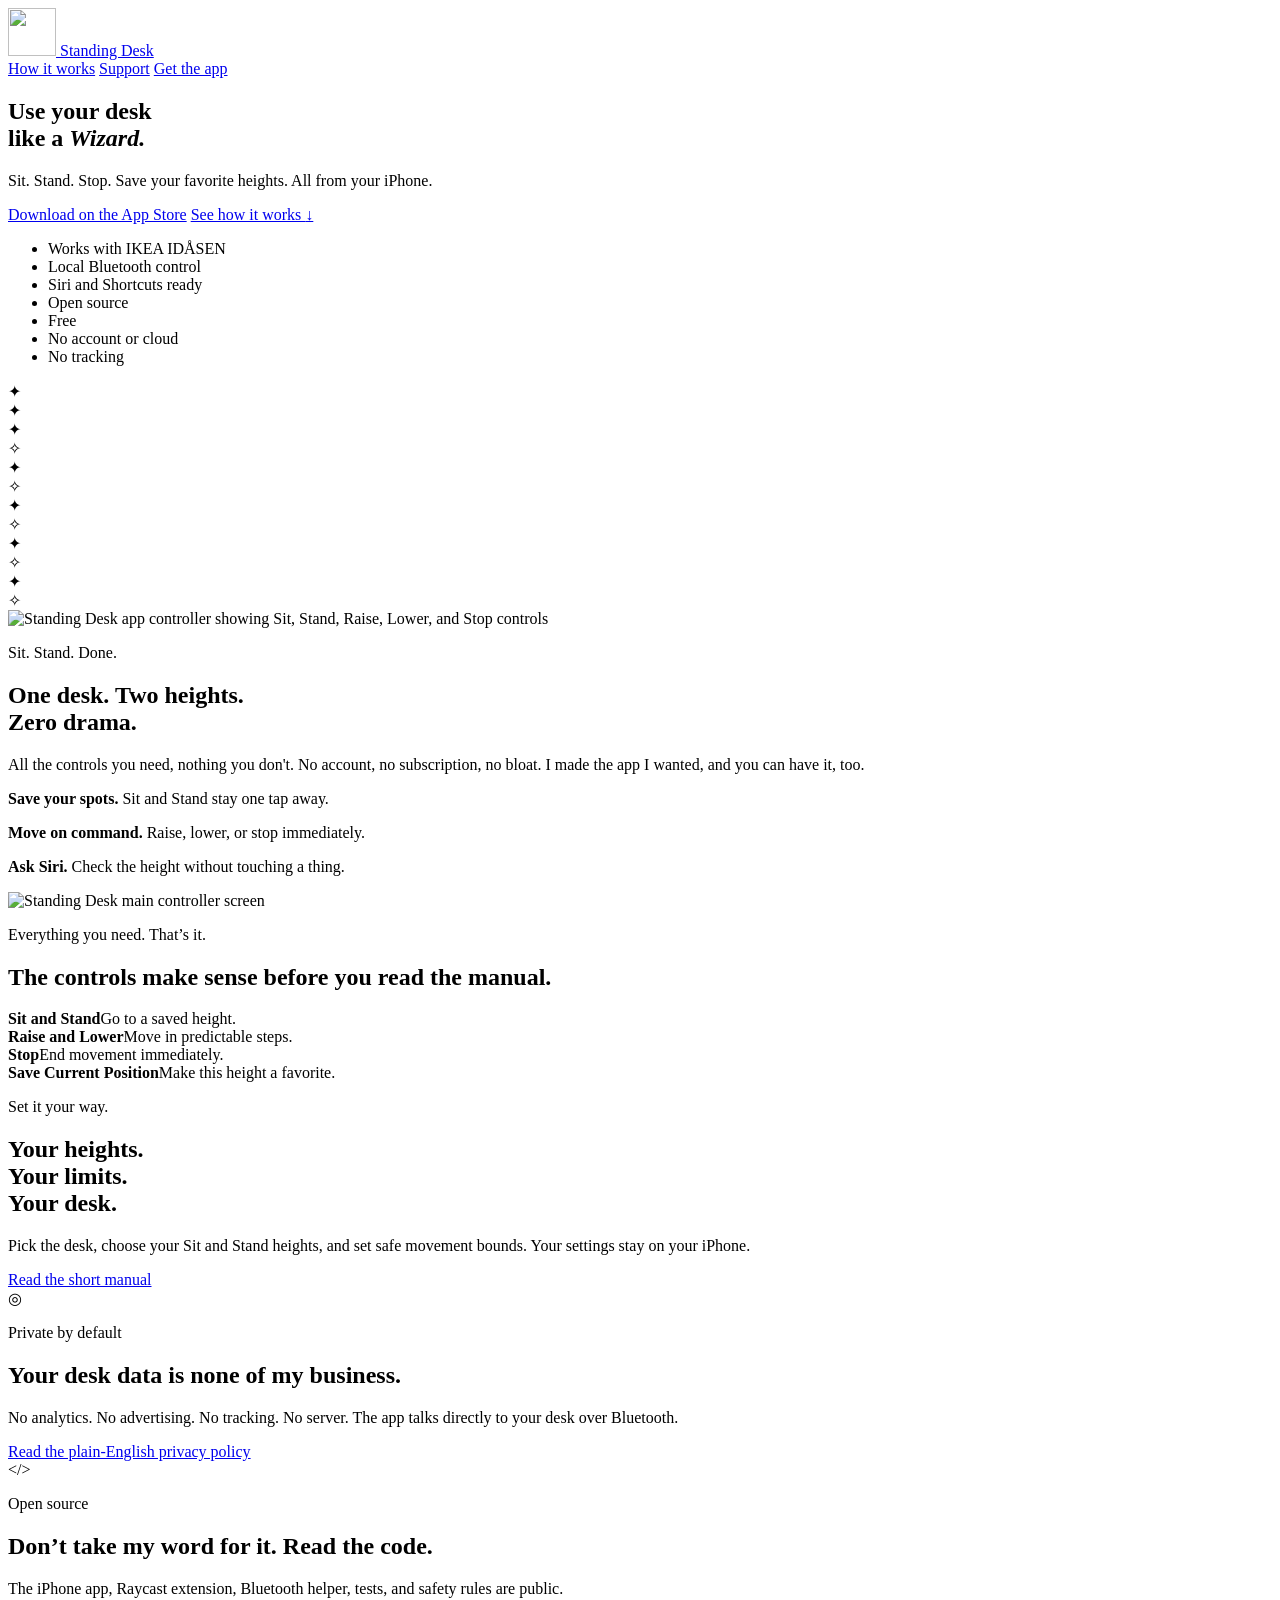
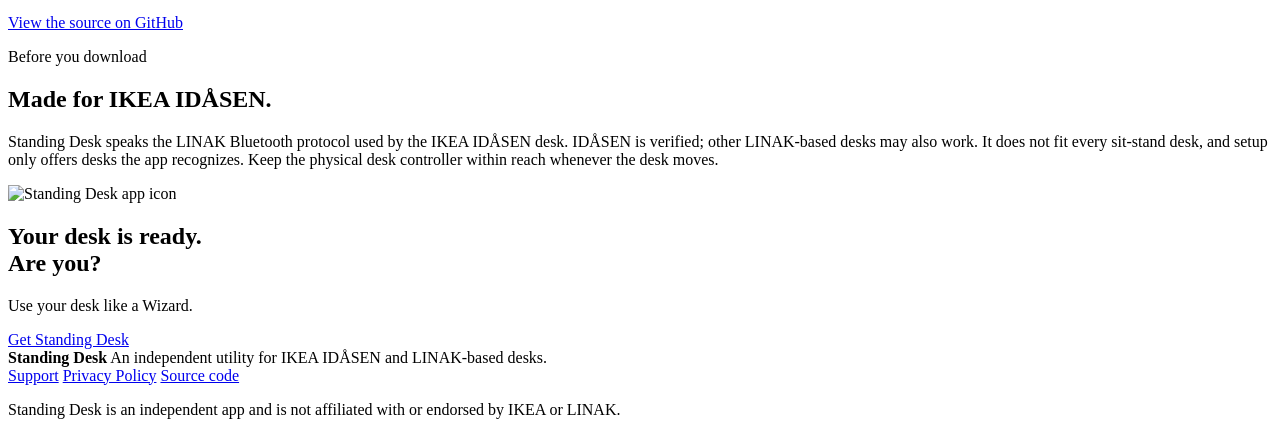
==== app-store-release-prep/web/index.html @ c625962c "Name IKEA IDÅSEN and LINAK desk compatibility on the website" ====
<!doctype html>
<html lang="en">
<head>
  <meta charset="utf-8">
  <meta name="viewport" content="width=device-width, initial-scale=1">
  <meta name="description" content="Control your IKEA IDÅSEN standing desk from your iPhone. Built on the LINAK Bluetooth protocol, with compatible LINAK desks supported too. No account. No cloud. No fuss.">
  <meta name="author" content="Cristian E. Caroli">
  <meta name="robots" content="index, follow, max-image-preview:large">
  <meta name="theme-color" content="#f7cf45">
  <link rel="canonical" href="https://standingdesk.salsaparapizza.com/">
  <link rel="icon" href="/assets/app-icon.png" type="image/png">
  <link rel="apple-touch-icon" href="/assets/app-icon.png">
  <link rel="manifest" href="/site.webmanifest">
  <meta property="og:title" content="Use your desk like a Wizard.">
  <meta property="og:description" content="Control your IKEA IDÅSEN desk from your iPhone. Sit. Stand. Stop. Save your favorite heights.">
  <meta property="og:type" content="website">
  <meta property="og:site_name" content="Standing Desk">
  <meta property="og:locale" content="en_US">
  <meta property="og:url" content="https://standingdesk.salsaparapizza.com/">
  <meta property="og:image" content="https://standingdesk.salsaparapizza.com/assets/og.png">
  <meta name="twitter:card" content="summary_large_image">
  <meta name="twitter:title" content="Use your desk like a Wizard.">
  <meta name="twitter:description" content="Control your IKEA IDÅSEN desk from your iPhone. Sit. Stand. Stop. Save your favorite heights.">
  <meta name="twitter:image" content="https://standingdesk.salsaparapizza.com/assets/og.png">
  <title>Standing Desk — IKEA IDÅSEN & LINAK Desk Control for iPhone</title>
  <link rel="stylesheet" href="/styles.css">
  <script type="application/ld+json">
  {
    "@context": "https://schema.org",
    "@graph": [
      {
        "@type": "WebSite",
        "@id": "https://standingdesk.salsaparapizza.com/#website",
        "url": "https://standingdesk.salsaparapizza.com/",
        "name": "Standing Desk",
        "description": "Control your IKEA IDÅSEN standing desk from your iPhone, with compatible LINAK desks supported too.",
        "inLanguage": "en-US"
      },
      {
        "@type": "MobileApplication",
        "@id": "https://standingdesk.salsaparapizza.com/#app",
        "name": "Standing Desk",
        "description": "Sit, stand, stop, save favorite heights, and use Siri or Shortcuts to control an IKEA IDÅSEN desk — or another LINAK-based desk — from your iPhone.",
        "url": "https://standingdesk.salsaparapizza.com/",
        "downloadUrl": "https://apps.apple.com/app/id6806345999",
        "installUrl": "https://apps.apple.com/app/id6806345999",
        "operatingSystem": "iOS 17 or later",
        "applicationCategory": "UtilitiesApplication",
        "softwareVersion": "1.0",
        "isAccessibleForFree": true,
        "offers": {
          "@type": "Offer",
          "price": "0",
          "url": "https://apps.apple.com/app/id6806345999"
        },
        "image": "https://standingdesk.salsaparapizza.com/assets/app-icon.png",
        "screenshot": [
          "https://standingdesk.salsaparapizza.com/assets/app-main.png",
          "https://standingdesk.salsaparapizza.com/assets/app-settings.png"
        ],
        "featureList": [
          "Direct Bluetooth control for IKEA IDÅSEN and LINAK-based desks",
          "Sit and Stand height presets",
          "Raise, Lower, and Stop controls",
          "Siri and Shortcuts integration",
          "Local-only settings with no account or tracking"
        ],
        "author": {
          "@type": "Person",
          "name": "Cristian E. Caroli"
        },
        "sameAs": [
          "https://github.com/cris7ian/standing-desk",
          "https://apps.apple.com/app/id6806345999"
        ]
      }
    ]
  }
  </script>
</head>
<body>
  <header class="site-header">
    <a class="brand" href="/" aria-label="Standing Desk home">
      <img src="/assets/app-icon.png" alt="" width="48" height="48">
      <span>Standing Desk</span>
    </a>
    <nav aria-label="Main navigation">
      <a href="#how-it-works">How it works</a>
      <a href="/support.html">Support</a>
      <a class="nav-pill" href="https://apps.apple.com/app/id6806345999">Get the app</a>
    </nav>
  </header>

  <main>
    <section class="hero">
      <div class="hero-inner">
        <div class="hero-copy">
          <h1>Use your desk<br>like a <em class="wizard-wave" aria-label="Wizard."><span aria-hidden="true">W</span><span aria-hidden="true">i</span><span aria-hidden="true">z</span><span aria-hidden="true">a</span><span aria-hidden="true">r</span><span aria-hidden="true">d</span><span aria-hidden="true">.</span></em></h1>
          <p class="hero-lede">Sit. Stand. Stop. Save your favorite heights. All from your iPhone.</p>
          <div class="hero-actions">
            <a class="button button-dark" href="https://apps.apple.com/app/id6806345999">Download on the App Store</a>
            <a class="text-link" href="#how-it-works">See how it works <span aria-hidden="true">↓</span></a>
          </div>
          <ul class="proof-list" aria-label="Product highlights">
            <li>Works with IKEA IDÅSEN</li>
            <li>Local Bluetooth control</li>
            <li>Siri and Shortcuts ready</li>
            <li>Open source</li>
            <li>Free</li>
            <li>No account or cloud</li>
            <li>No tracking</li>
          </ul>
        </div>
        <div class="hero-art" aria-label="Standing Desk app shown on an iPhone">
          <div class="spark spark-one" aria-hidden="true">✦</div>
          <div class="spark spark-two" aria-hidden="true">✦</div>
          <div class="spark spark-three" aria-hidden="true">✦</div>
          <div class="spark spark-four" aria-hidden="true">✧</div>
          <div class="spark spark-five" aria-hidden="true">✦</div>
          <div class="spark spark-six" aria-hidden="true">✧</div>
          <div class="spark spark-seven" aria-hidden="true">✦</div>
          <div class="spark spark-eight" aria-hidden="true">✧</div>
          <div class="spark spark-nine" aria-hidden="true">✦</div>
          <div class="spark spark-ten" aria-hidden="true">✧</div>
          <div class="spark spark-eleven" aria-hidden="true">✦</div>
          <div class="spark spark-twelve" aria-hidden="true">✧</div>
          <div class="extra-trail extra-trail-one" aria-hidden="true"></div>
          <div class="extra-trail extra-trail-two" aria-hidden="true"></div>
          <div class="extra-trail extra-trail-three" aria-hidden="true"></div>
          <div class="extra-trail extra-trail-four" aria-hidden="true"></div>
          <div class="extra-trail extra-trail-five" aria-hidden="true"></div>
          <div class="magic-dots" aria-hidden="true"></div>
          <div class="phone">
            <div class="phone-speaker"></div>
            <img src="/assets/app-main.png" alt="Standing Desk app controller showing Sit, Stand, Raise, Lower, and Stop controls">
          </div>
        </div>
      </div>
    </section>

    <section class="statement" id="how-it-works">
      <p class="section-kicker">Sit. Stand. Done.</p>
      <h2>One desk. Two heights.<br><span>Zero drama.</span></h2>
      <p class="section-intro">All the controls you need, nothing you don't. No account, no subscription, no bloat. I made the app I wanted, and you can have it, too.</p>
      <div class="feature-lines">
        <p><strong>Save your spots.</strong> Sit and Stand stay one tap away.</p>
        <p><strong>Move on command.</strong> Raise, lower, or stop immediately.</p>
        <p><strong>Ask Siri.</strong> Check the height without touching a thing.</p>
      </div>
    </section>

    <section class="product-showcase">
      <div class="showcase-phone">
        <div class="phone phone-straight">
          <div class="phone-speaker"></div>
          <img src="/assets/app-main.png" alt="Standing Desk main controller screen">
        </div>
      </div>
      <div class="showcase-copy">
        <p class="section-kicker">Everything you need. That’s it.</p>
        <h2>The controls make sense before you read the manual.</h2>
        <div class="plain-list">
          <div><strong>Sit and Stand</strong><span>Go to a saved height.</span></div>
          <div><strong>Raise and Lower</strong><span>Move in predictable steps.</span></div>
          <div><strong>Stop</strong><span>End movement immediately.</span></div>
          <div><strong>Save Current Position</strong><span>Make this height a favorite.</span></div>
        </div>
      </div>
    </section>

    <section class="settings-section">
      <div class="settings-copy">
        <p class="section-kicker">Set it your way.</p>
        <h2>Your heights.<br>Your limits.<br>Your desk.</h2>
        <p>Pick the desk, choose your Sit and Stand heights, and set safe movement bounds. Your settings stay on your iPhone.</p>
        <a class="button button-dark" href="/support.html">Read the short manual</a>
      </div>
    </section>

    <section class="principles">
      <div class="principle privacy-principle">
        <span class="big-mark" aria-hidden="true">◎</span>
        <p class="section-kicker">Private by default</p>
        <h2>Your desk data is none of my business.</h2>
        <p>No analytics. No advertising. No tracking. No server. The app talks directly to your desk over Bluetooth.</p>
        <a href="/privacy.html">Read the plain-English privacy policy</a>
      </div>
      <div class="principle source-principle">
        <span class="big-mark" aria-hidden="true">&lt;/&gt;</span>
        <p class="section-kicker">Open source</p>
        <h2>Don’t take my word for it. Read the code.</h2>
        <p>The iPhone app, Raycast extension, Bluetooth helper, tests, and safety rules are public.</p>
        <a href="https://github.com/cris7ian/standing-desk">View the source on GitHub</a>
      </div>
    </section>

    <section class="compatibility">
      <div>
        <p class="section-kicker">Before you download</p>
        <h2>Made for IKEA IDÅSEN.</h2>
      </div>
      <p>Standing Desk speaks the LINAK Bluetooth protocol used by the IKEA IDÅSEN desk. IDÅSEN is verified; other LINAK-based desks may also work. It does not fit every sit-stand desk, and setup only offers desks the app recognizes. Keep the physical desk controller within reach whenever the desk moves.</p>
    </section>

    <section class="final-cta">
      <img src="/assets/app-icon.png" alt="Standing Desk app icon" width="112" height="112">
      <h2>Your desk is ready.<br>Are you?</h2>
      <p>Use your desk like a Wizard.</p>
      <a class="button button-light" href="https://apps.apple.com/app/id6806345999">Get Standing Desk</a>
    </section>
  </main>

  <footer>
    <div class="footer-brand">
      <strong>Standing Desk</strong>
      <span>An independent utility for IKEA IDÅSEN and LINAK-based desks.</span>
    </div>
    <div class="footer-links">
      <a href="/support.html">Support</a>
      <a href="/privacy.html">Privacy Policy</a>
      <a href="https://github.com/cris7ian/standing-desk">Source code</a>
    </div>
    <p>Standing Desk is an independent app and is not affiliated with or endorsed by IKEA or LINAK.</p>
  </footer>
</body>
</html>
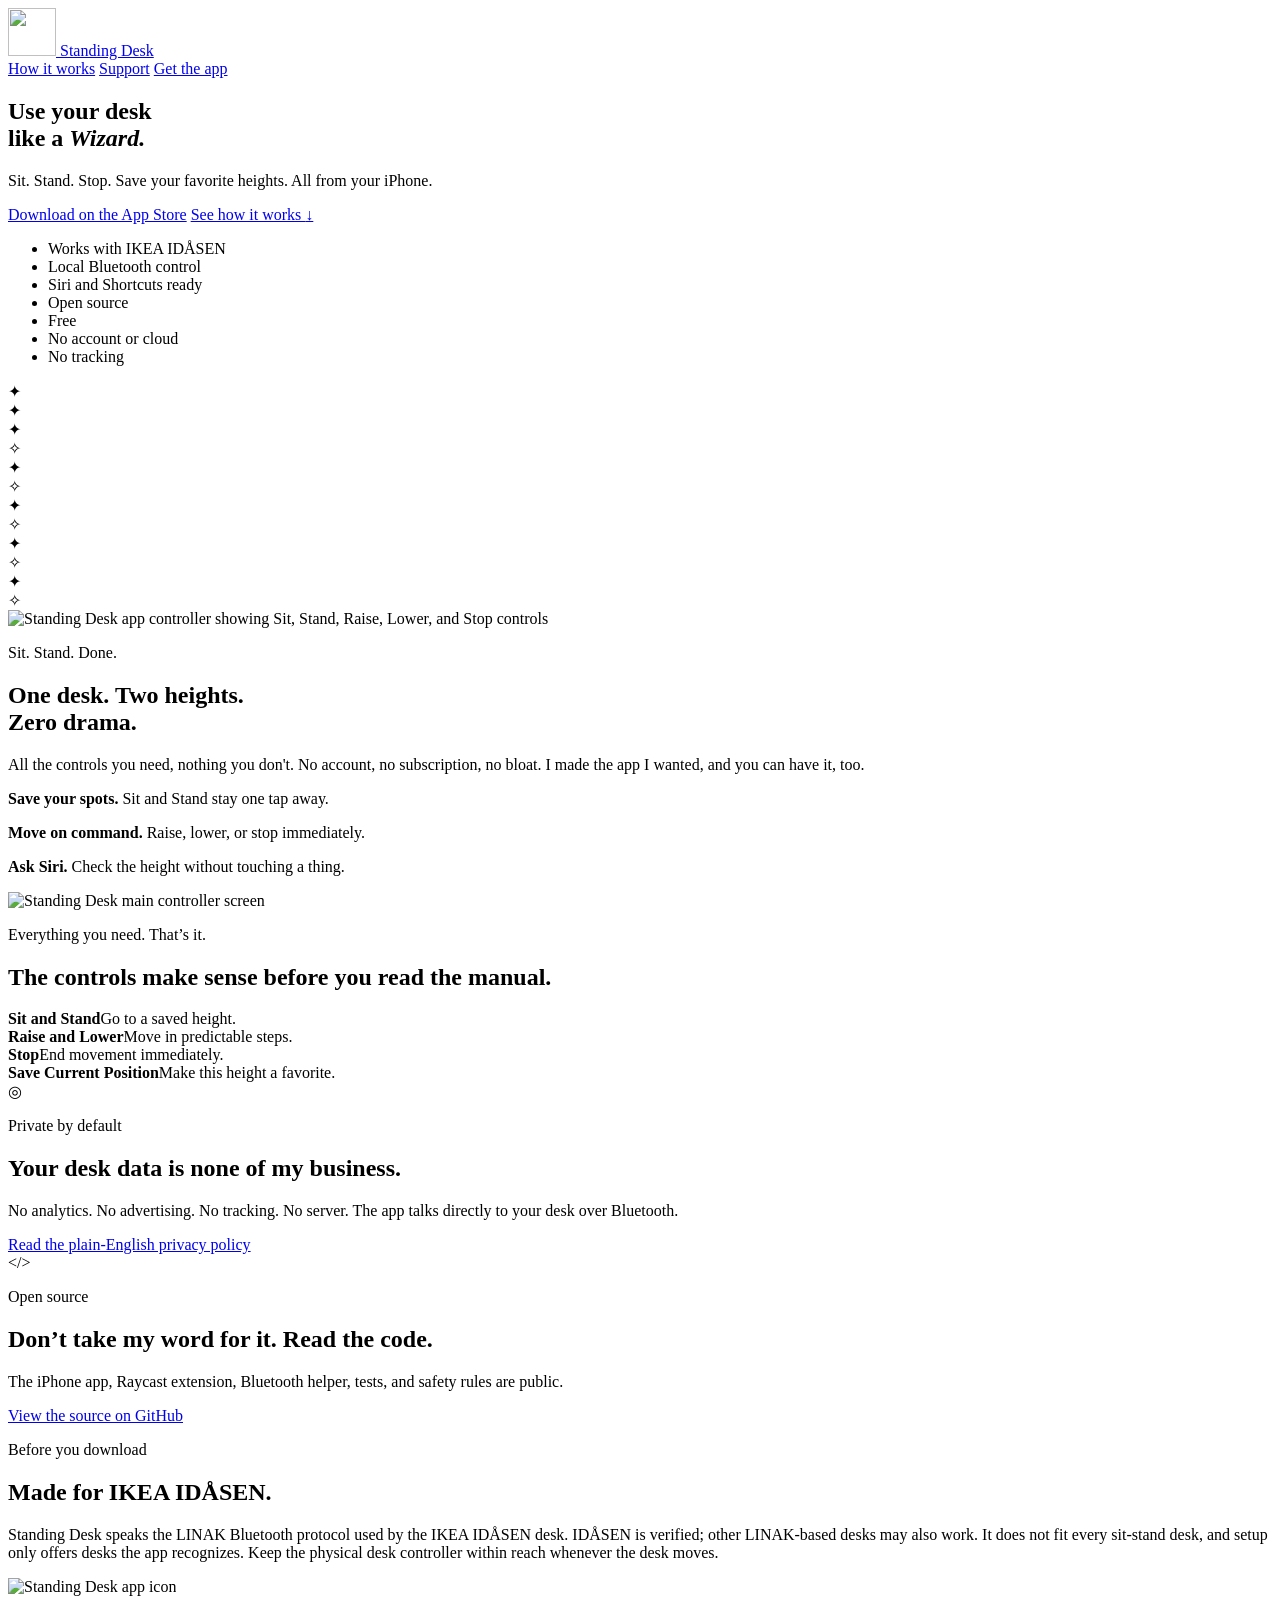
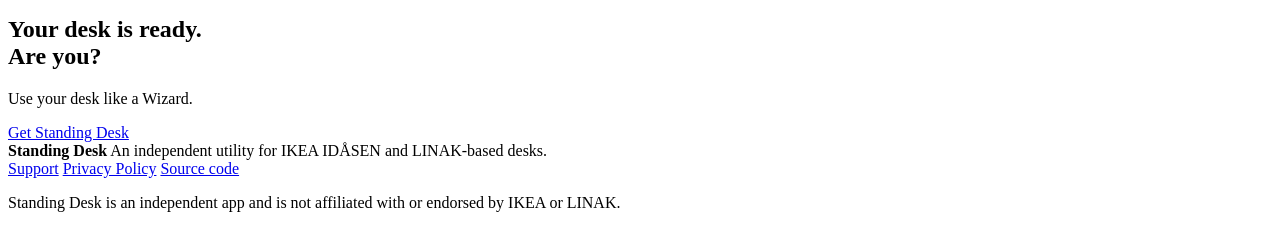
==== commit b325aae8: "Remove 'Set it your way' section from website" ====
--- a/app-store-release-prep/web/index.html
+++ b/app-store-release-prep/web/index.html
@@ -168,15 +168,6 @@
       </div>
     </section>
 
-    <section class="settings-section">
-      <div class="settings-copy">
-        <p class="section-kicker">Set it your way.</p>
-        <h2>Your heights.<br>Your limits.<br>Your desk.</h2>
-        <p>Pick the desk, choose your Sit and Stand heights, and set safe movement bounds. Your settings stay on your iPhone.</p>
-        <a class="button button-dark" href="/support.html">Read the short manual</a>
-      </div>
-    </section>
-
     <section class="principles">
       <div class="principle privacy-principle">
         <span class="big-mark" aria-hidden="true">◎</span>
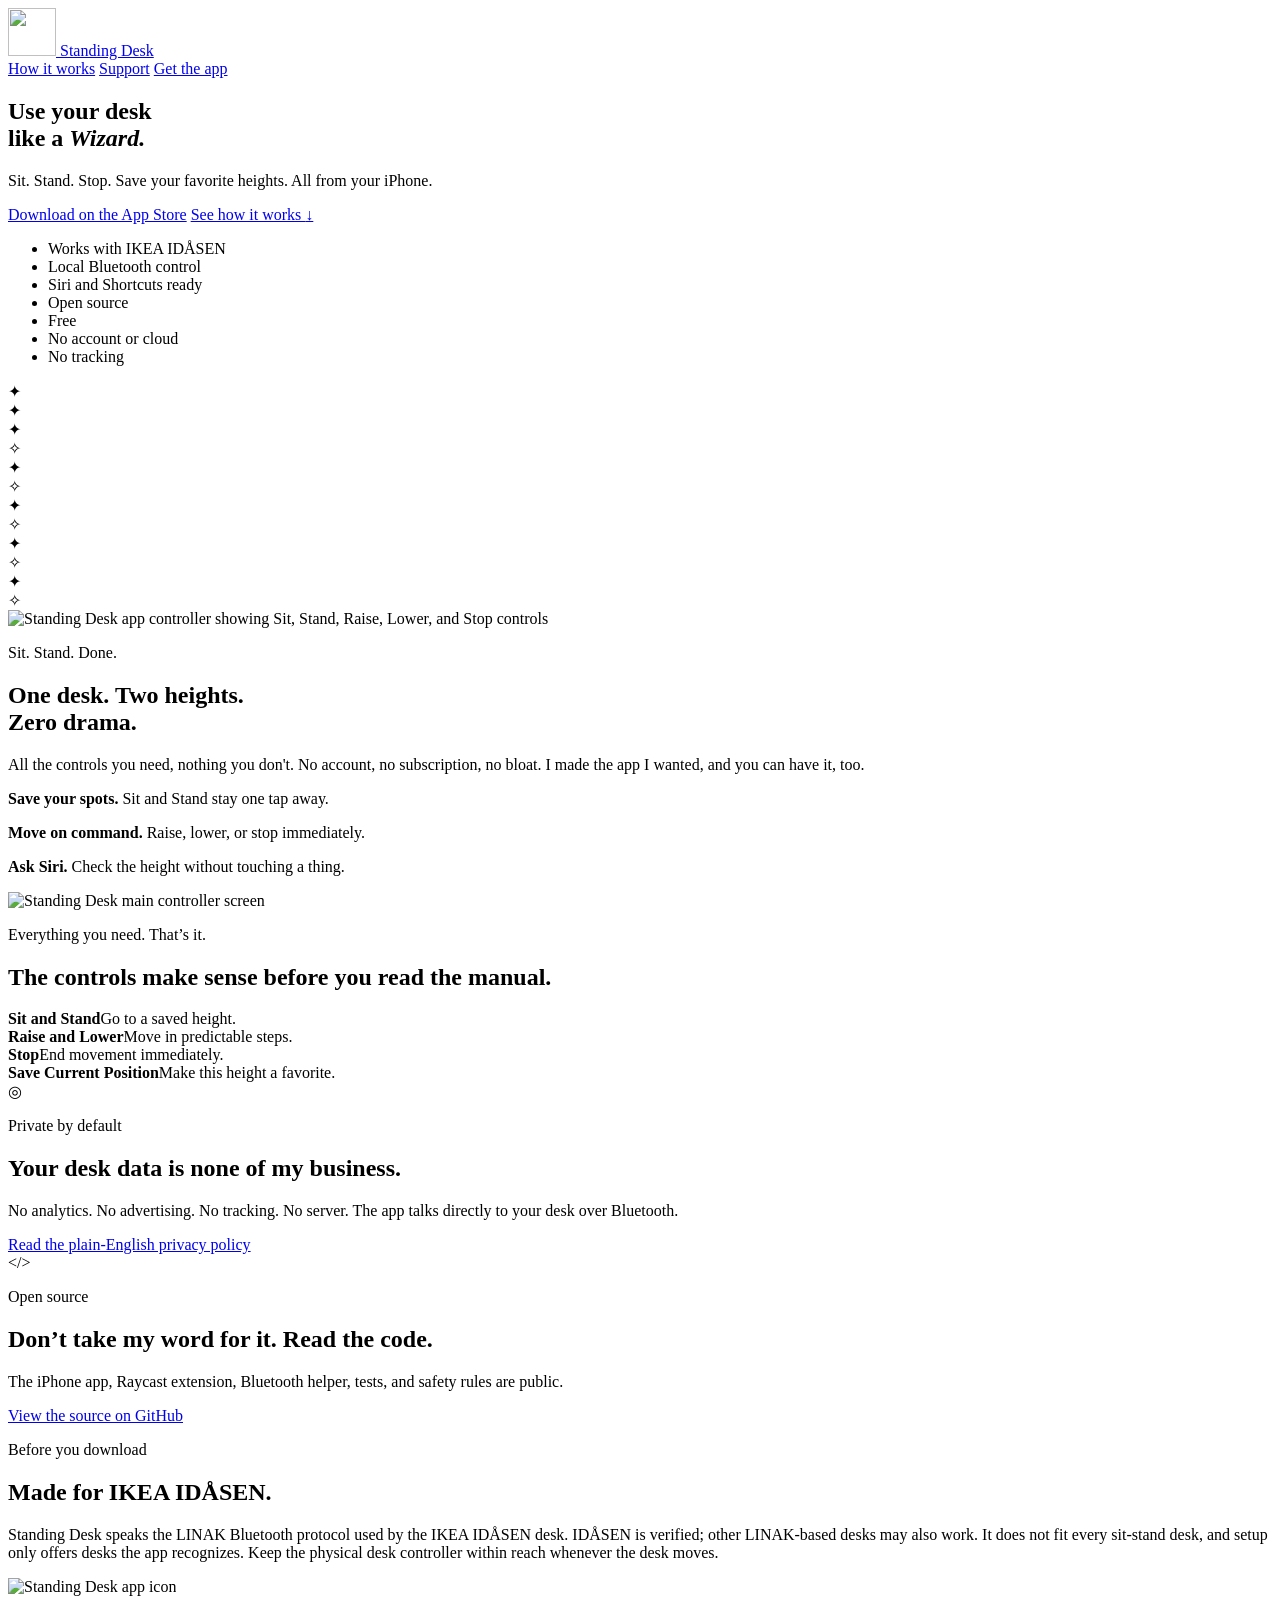
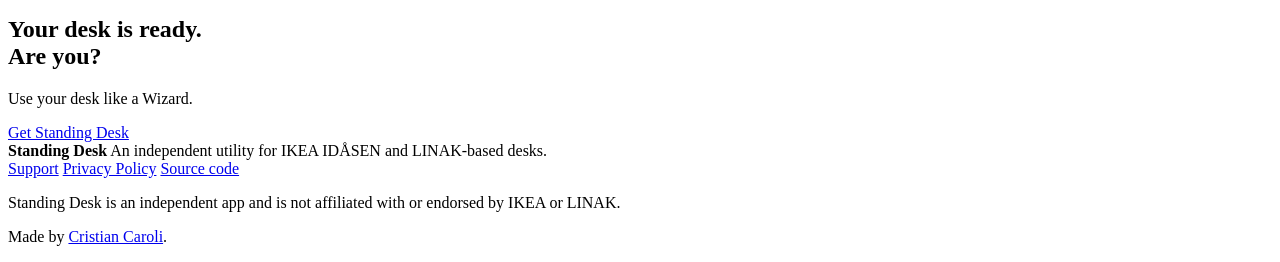
==== commit 41fad3ce: "Link creator website in public site footers" ====
--- a/app-store-release-prep/web/index.html
+++ b/app-store-release-prep/web/index.html
@@ -24,6 +24,7 @@
   <meta name="twitter:image" content="https://standingdesk.salsaparapizza.com/assets/og.png">
   <title>Standing Desk — IKEA IDÅSEN & LINAK Desk Control for iPhone</title>
   <link rel="stylesheet" href="/styles.css">
+  <script src="/effects.js" defer></script>
   <script type="application/ld+json">
   {
     "@context": "https://schema.org",
@@ -212,6 +213,7 @@
       <a href="https://github.com/cris7ian/standing-desk">Source code</a>
     </div>
     <p>Standing Desk is an independent app and is not affiliated with or endorsed by IKEA or LINAK.</p>
+    <p>Made by <a href="https://cristiancaroli.com">Cristian Caroli</a>.</p>
   </footer>
 </body>
 </html>
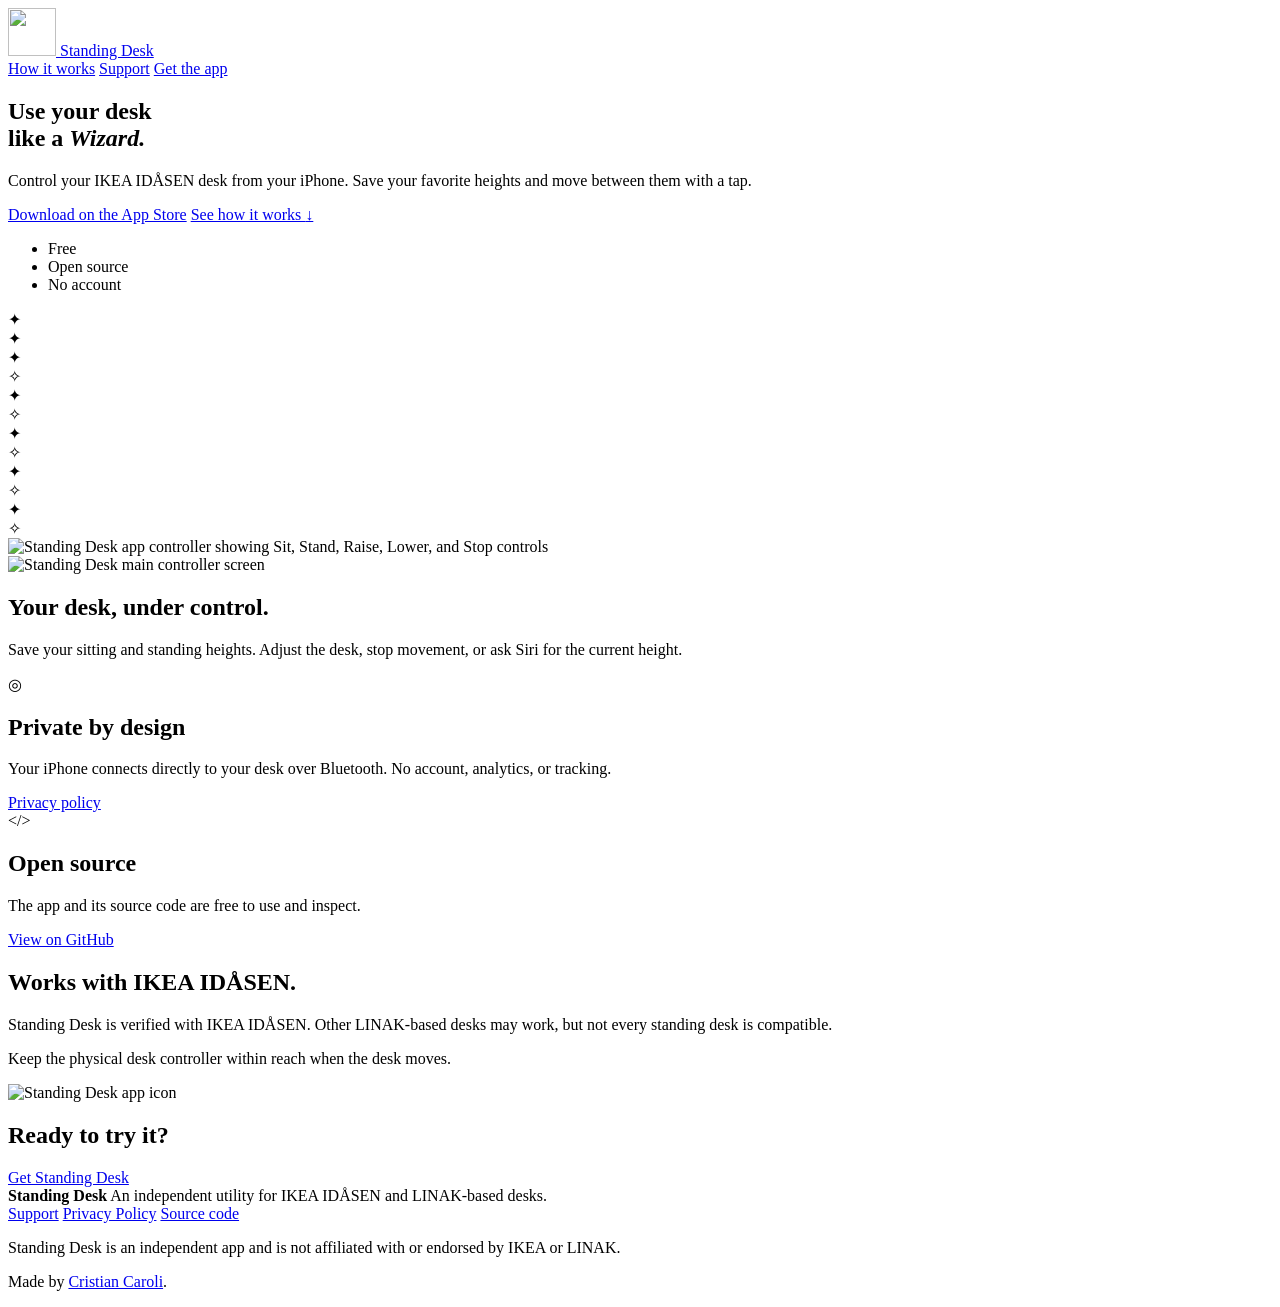
==== commit 0d5824a3: "Simplify website copy" ====
--- a/app-store-release-prep/web/index.html
+++ b/app-store-release-prep/web/index.html
@@ -97,19 +97,15 @@
       <div class="hero-inner">
         <div class="hero-copy">
           <h1>Use your desk<br>like a <em class="wizard-wave" aria-label="Wizard."><span aria-hidden="true">W</span><span aria-hidden="true">i</span><span aria-hidden="true">z</span><span aria-hidden="true">a</span><span aria-hidden="true">r</span><span aria-hidden="true">d</span><span aria-hidden="true">.</span></em></h1>
-          <p class="hero-lede">Sit. Stand. Stop. Save your favorite heights. All from your iPhone.</p>
+          <p class="hero-lede">Control your IKEA IDÅSEN desk from your iPhone. Save your favorite heights and move between them with a tap.</p>
           <div class="hero-actions">
             <a class="button button-dark" href="https://apps.apple.com/app/id6806345999">Download on the App Store</a>
             <a class="text-link" href="#how-it-works">See how it works <span aria-hidden="true">↓</span></a>
           </div>
           <ul class="proof-list" aria-label="Product highlights">
-            <li>Works with IKEA IDÅSEN</li>
-            <li>Local Bluetooth control</li>
-            <li>Siri and Shortcuts ready</li>
+            <li>Free</li>
             <li>Open source</li>
-            <li>Free</li>
-            <li>No account or cloud</li>
-            <li>No tracking</li>
+            <li>No account</li>
           </ul>
         </div>
         <div class="hero-art" aria-label="Standing Desk app shown on an iPhone">
@@ -139,18 +135,7 @@
       </div>
     </section>
 
-    <section class="statement" id="how-it-works">
-      <p class="section-kicker">Sit. Stand. Done.</p>
-      <h2>One desk. Two heights.<br><span>Zero drama.</span></h2>
-      <p class="section-intro">All the controls you need, nothing you don't. No account, no subscription, no bloat. I made the app I wanted, and you can have it, too.</p>
-      <div class="feature-lines">
-        <p><strong>Save your spots.</strong> Sit and Stand stay one tap away.</p>
-        <p><strong>Move on command.</strong> Raise, lower, or stop immediately.</p>
-        <p><strong>Ask Siri.</strong> Check the height without touching a thing.</p>
-      </div>
-    </section>
-
-    <section class="product-showcase">
+    <section class="product-showcase" id="how-it-works">
       <div class="showcase-phone">
         <div class="phone phone-straight">
           <div class="phone-speaker"></div>
@@ -158,46 +143,39 @@
         </div>
       </div>
       <div class="showcase-copy">
-        <p class="section-kicker">Everything you need. That’s it.</p>
-        <h2>The controls make sense before you read the manual.</h2>
-        <div class="plain-list">
-          <div><strong>Sit and Stand</strong><span>Go to a saved height.</span></div>
-          <div><strong>Raise and Lower</strong><span>Move in predictable steps.</span></div>
-          <div><strong>Stop</strong><span>End movement immediately.</span></div>
-          <div><strong>Save Current Position</strong><span>Make this height a favorite.</span></div>
-        </div>
+        <h2>Your desk, under control.</h2>
+        <p>Save your sitting and standing heights. Adjust the desk, stop movement, or ask Siri for the current height.</p>
       </div>
     </section>
 
     <section class="principles">
       <div class="principle privacy-principle">
         <span class="big-mark" aria-hidden="true">◎</span>
-        <p class="section-kicker">Private by default</p>
-        <h2>Your desk data is none of my business.</h2>
-        <p>No analytics. No advertising. No tracking. No server. The app talks directly to your desk over Bluetooth.</p>
-        <a href="/privacy.html">Read the plain-English privacy policy</a>
+        <h2>Private by design</h2>
+        <p>Your iPhone connects directly to your desk over Bluetooth. No account, analytics, or tracking.</p>
+        <a href="/privacy.html">Privacy policy</a>
       </div>
       <div class="principle source-principle">
         <span class="big-mark" aria-hidden="true">&lt;/&gt;</span>
-        <p class="section-kicker">Open source</p>
-        <h2>Don’t take my word for it. Read the code.</h2>
-        <p>The iPhone app, Raycast extension, Bluetooth helper, tests, and safety rules are public.</p>
-        <a href="https://github.com/cris7ian/standing-desk">View the source on GitHub</a>
+        <h2>Open source</h2>
+        <p>The app and its source code are free to use and inspect.</p>
+        <a href="https://github.com/cris7ian/standing-desk">View on GitHub</a>
       </div>
     </section>
 
     <section class="compatibility">
       <div>
-        <p class="section-kicker">Before you download</p>
-        <h2>Made for IKEA IDÅSEN.</h2>
+        <h2>Works with IKEA IDÅSEN.</h2>
       </div>
-      <p>Standing Desk speaks the LINAK Bluetooth protocol used by the IKEA IDÅSEN desk. IDÅSEN is verified; other LINAK-based desks may also work. It does not fit every sit-stand desk, and setup only offers desks the app recognizes. Keep the physical desk controller within reach whenever the desk moves.</p>
+      <div>
+        <p>Standing Desk is verified with IKEA IDÅSEN. Other LINAK-based desks may work, but not every standing desk is compatible.</p>
+        <p>Keep the physical desk controller within reach when the desk moves.</p>
+      </div>
     </section>
 
     <section class="final-cta">
       <img src="/assets/app-icon.png" alt="Standing Desk app icon" width="112" height="112">
-      <h2>Your desk is ready.<br>Are you?</h2>
-      <p>Use your desk like a Wizard.</p>
+      <h2>Ready to try it?</h2>
       <a class="button button-light" href="https://apps.apple.com/app/id6806345999">Get Standing Desk</a>
     </section>
   </main>
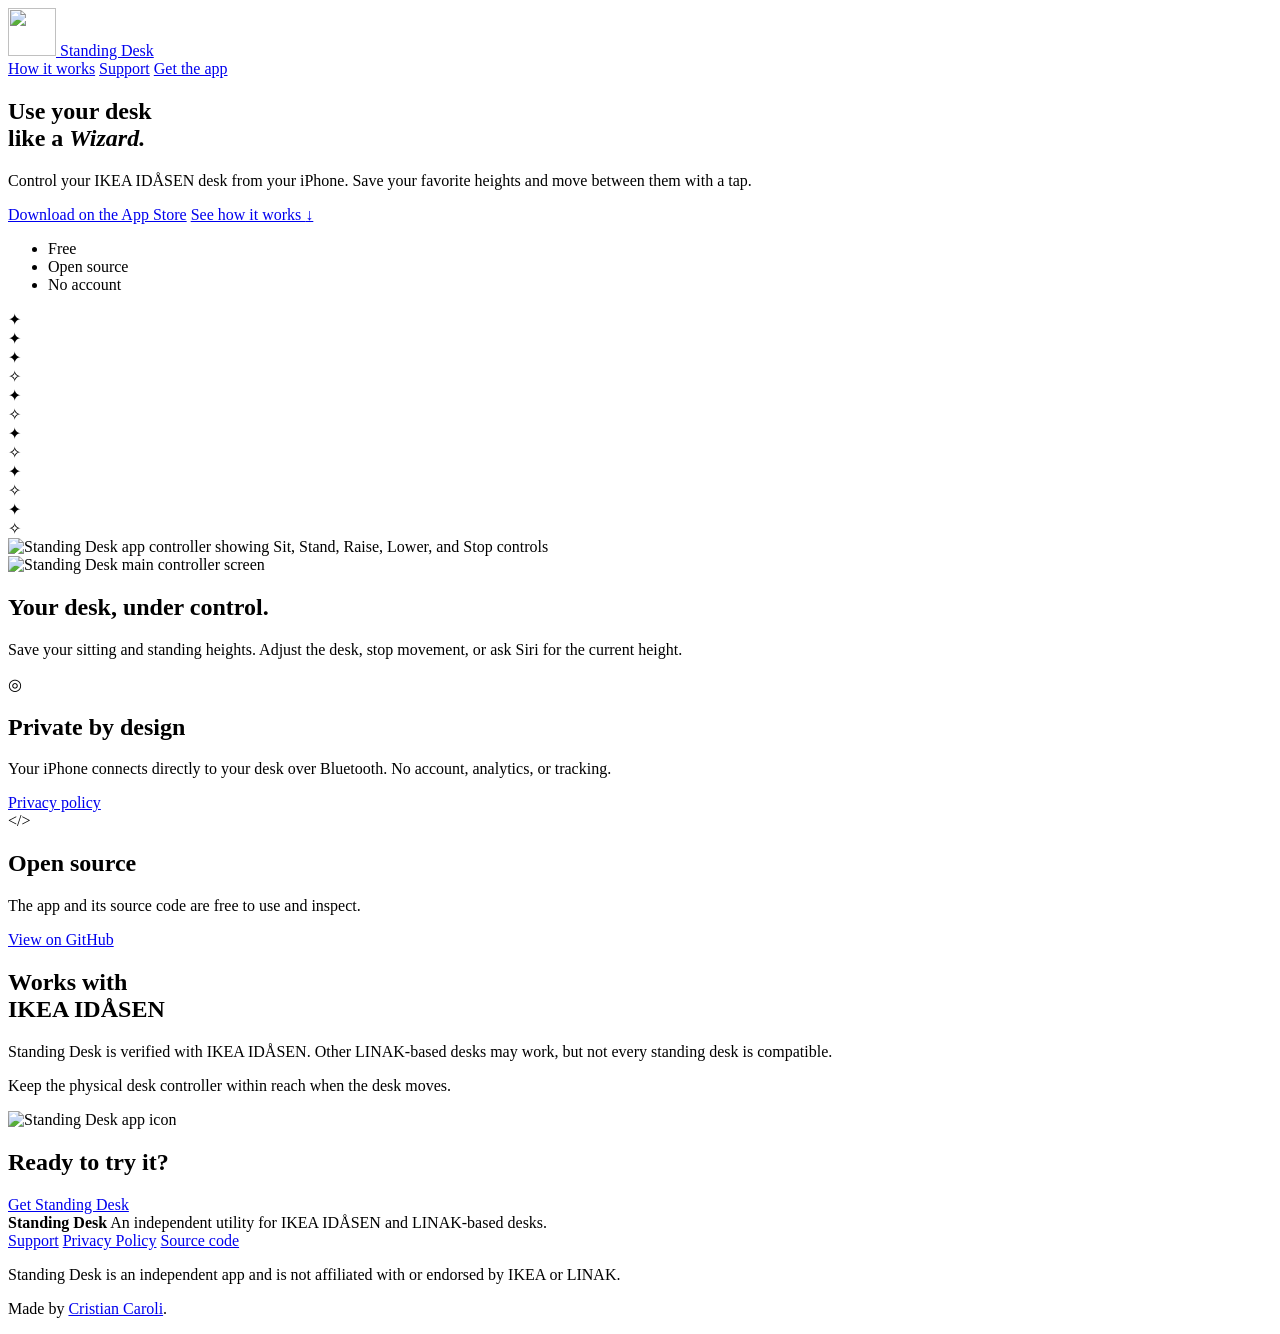
==== commit 08d63628: "Refine landing page section spacing and typography" ====
--- a/app-store-release-prep/web/index.html
+++ b/app-store-release-prep/web/index.html
@@ -165,7 +165,7 @@
 
     <section class="compatibility">
       <div>
-        <h2>Works with IKEA IDÅSEN.</h2>
+        <h2>Works with<br>IKEA IDÅSEN</h2>
       </div>
       <div>
         <p>Standing Desk is verified with IKEA IDÅSEN. Other LINAK-based desks may work, but not every standing desk is compatible.</p>
